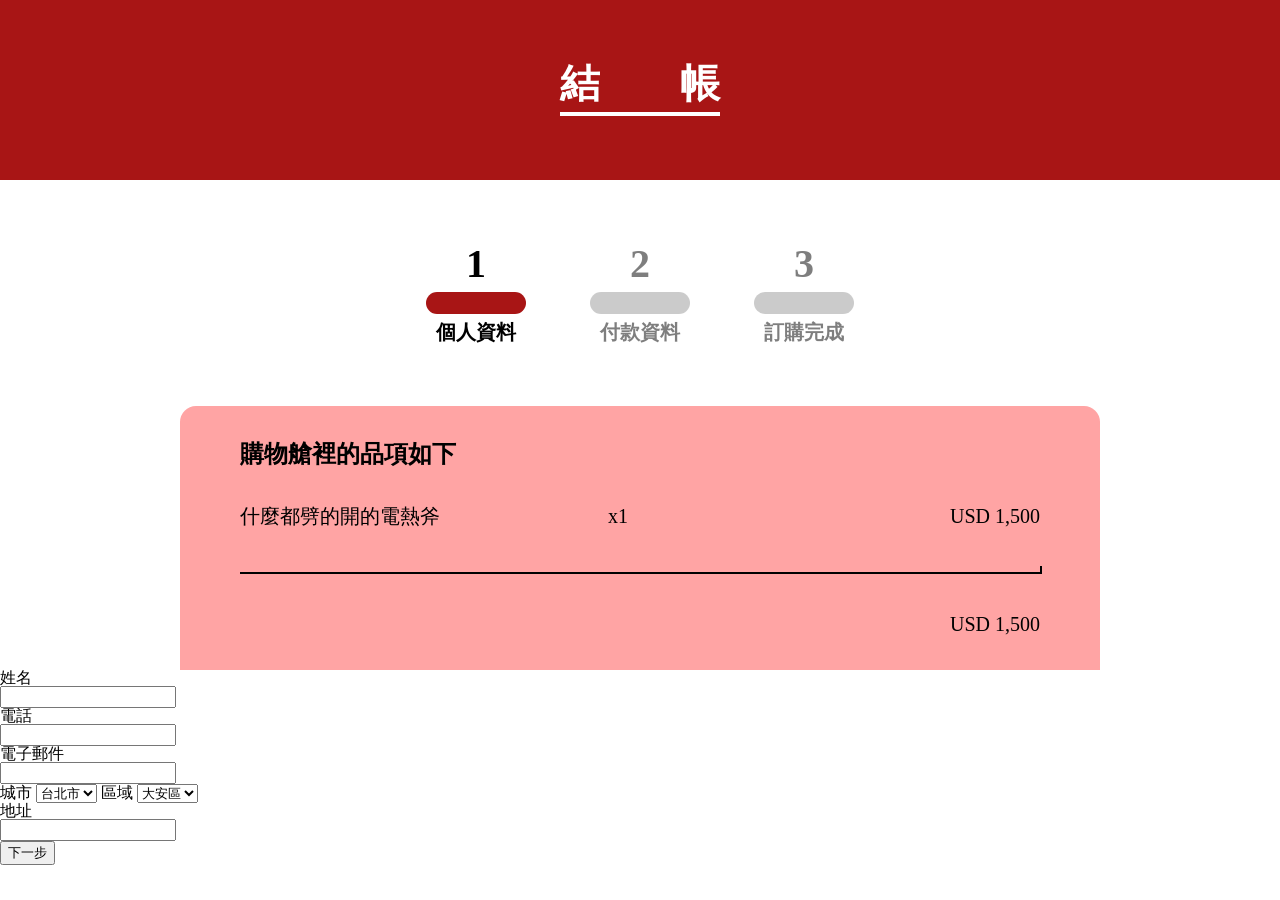
==== checkout_step/imformation.html @ 5338ff6e "2026_11_12_1650" ====
<!DOCTYPE html>
<html lang="en">

<head>
    <meta charset="UTF-8">
    <meta name="viewport" content="width=device-width, initial-scale=1.0">
    <language="zh-hant">
        <title>結帳流程</title>

        <style>
            /* http://meyerweb.com/eric/tools/css/reset/    v2.0 | 20110126   License: none (public domain)*/

            html,
            body,
            div,
            span,
            applet,
            object,
            iframe,
            h1,
            h2,
            h3,
            h4,
            h5,
            h6,
            p,
            blockquote,
            pre,
            a,
            abbr,
            acronym,
            address,
            big,
            cite,
            code,
            del,
            dfn,
            em,
            img,
            ins,
            kbd,
            q,
            s,
            samp,
            small,
            strike,
            strong,
            sub,
            sup,
            tt,
            var,
            b,
            u,
            i,
            center,
            dl,
            dt,
            dd,
            ol,
            ul,
            li,
            fieldset,
            form,
            label,
            legend,
            table,
            caption,
            tbody,
            tfoot,
            thead,
            tr,
            th,
            td,
            article,
            aside,
            canvas,
            details,
            embed,
            figure,
            figcaption,
            footer,
            header,
            hgroup,
            menu,
            nav,
            output,
            ruby,
            section,
            summary,
            time,
            mark,
            audio,
            video {
                margin: 0;
                padding: 0;
                border: 0;
                font-size: 100%;
                font: inherit;
                vertical-align: baseline;
            }

            /* HTML5 display-role reset for older browsers */
            article,
            aside,
            details,
            figcaption,
            figure,
            footer,
            header,
            hgroup,
            menu,
            nav,
            section {
                display: block;
            }

            body {
                line-height: 1;
            }

            ol,
            ul {
                list-style: none;
            }

            blockquote,
            q {
                quotes: none;
            }

            blockquote:before,
            blockquote:after,
            q:before,
            q:after {
                content: '';
                content: none;
            }

            table {
                border-collapse: collapse;
                border-spacing: 0;
            }

            /* 以上是CSS Reset */
            * {
                font-family: "noto sans tc";
            }

            header {
                width: 100%;
                /* height: 178px; */
                background-color: #A81515;
                display: flex;
                justify-content: center;
                align-items: center;
                padding: 64px 0;
            }

            h1 {
                color: white;
                font-size: 40px;
                font-weight: bold;
                /* letter-spacing: 200%;*/

                display: flex;
                justify-content: space-between;
                width: 160px;
                height: 48px;
                border-bottom: 4px solid white;

            }

            h2 {
                font-size: 24px;
                font-weight: bold;
            }


            /* step */

            ul {
                width: 428px;
                /* display: flex;
                justify-content: center;
                align-items: center; */
            }

            li {
                font-size: 40px;
                font-weight: bold;
                display: flex;
                flex-direction: column;
                align-items: center;
                gap: 8px;
            }

            li>p {
                font-size: 20px;
            }



            .indicator-active {
                width: 100px;
                height: 22px;
                border-radius: 22px;
                background-color: #A81515;
            }

            .indicator {
                width: 100px;
                height: 22px;
                border-radius: 22px;
                background-color: #999;
            }

            .ordersum {
                width: 800px;
                /* height: 200px; */
                font-size: 20px;
                background-color: #FFA4A4;
                margin: 0 auto;
                border-radius: 16px 16px 0 0;
                padding: 36px 60px;
            }

            .itemChk {
                width: 100%;

            }

            .item {
                width: 388px;
            }

            .equalHr {
                width: 100%;
                height: 6px;
                border-bottom: 2px solid #000;
                border-right: 2px solid #000;
            }

            /* flex */
            .flex {
                display: flex;
                justify-content: center;
                align-items: center;

            }

            .flexDcol {
                flex-direction: column;
            }

            .flexJcstart {
                justify-content: flex-start;
            }

            .flexJcend {
                justify-content: flex-end;
            }

            .flexJcsb {
                justify-content: space-between;
            }

            .flexAistart {
                align-items: flex-start;
            }

            .flexAisend {
                align-items: flex-end;
            }

            .flexAsstart {
                align-self: flex-end;
            }

            .md64 {
                margin-bottom: 64px;
            }

            .op5 {
                opacity: 0.5;
            }

            .w100 {
                width: 100%;
            }

            .g12 {
                gap: 12px;
            }

            .g40 {
                gap: 40px;
            }
        </style>
</head>


<body>
    <header class="header md64">
        <h1>
            <p>結</p>
            <p>帳</p>
        </h1>

    </header>
    <div class="step flex md64">
        <ul class="flex flexJcsb">
            <li>
                <div>1</div>
                <div class="indicator-active"></div>
                <p>個人資料</p>
            </li>
            <li class="op5">
                <div>2</div>
                <div class="indicator"></div>
                <p>付款資料</p>
            </li>
            <li class="op5">
                <div>3</div>
                <div class="indicator"></div>
                <p>訂購完成</p>
            </li>
        </ul>
    </div>

    <div class="ordersum flex flexDcol flexAistart flexJcsb g40 mb64">
        <h2>購物艙裡的品項如下</h2>
        <div class="flex flexDcol w100 g12">
            <div class="itemChk flex flexJcsb">
                <div class="item flex flexJcsb">
                    <p class="itemName">什麼都劈的開的電熱斧</p>
                    <p class="itemCount">x1</p>
                </div>
                <p class="itemPrice">USD 1,500</p>
            </div>
        </div>
        <div class="equalHr"></div>
        <p class="itemPrice flexAsstart">USD 1,500</p>
    </div>
    </div>
    <form action="" method="">
        <label for="name">姓名</label><br><!-- br 段行 -->
        <input type="text" name="myname" id="name"><br>

        <label for="phone">電話</label><br>
        <input type="text" name="phone" id="phone"><br>

        <label for="email">電子郵件</label><br>
        <input type="email" name="email" id="email"><br>

        <label for="city">城市</label>
        <select name="city" id="city">
            <option value="taipei">台北市</option>
            <option value="newtaipei">新北市</option>
            <option value="taoyuan">桃園市</option>
            <option value="taichun">台中市</option>
            <option value="tainan">台南市</option>
            <option value="kaohsiung">高雄市</option>
        </select>

        <label for="dist">區域</label>
        <select name="dist" id="dist">
            <option value="daann">大安區</option>
            <option value="shilin">士林區</option>
            <option value="wenshan">文山區</option>
            <option value="wanwha">萬華區</option>
            <option value="datung">大同區</option>
            <option value="zounghan">中正區</option>
        </select><br>


        <label for="address">地址</label><br>
        <input type="text" name="address" id="address"><br>

        <button type="submit">下一步</button>




    </form>


</body>

</html>
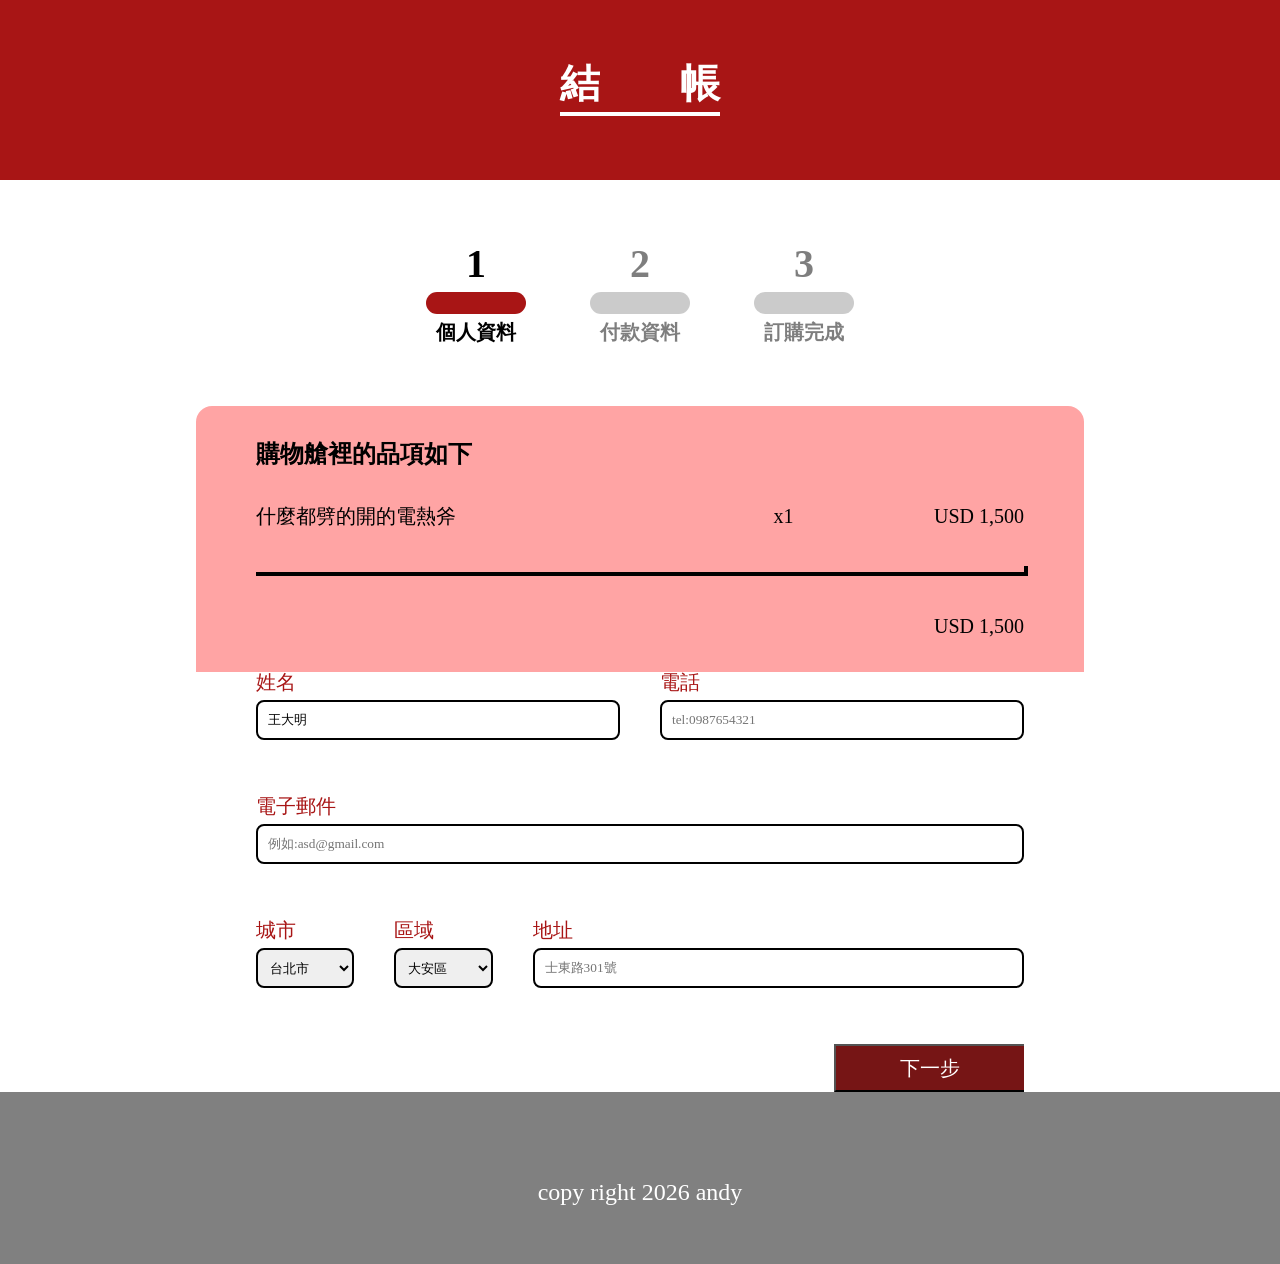
==== commit 9a2c48b1: "2026_11_17_1700" ====
--- a/checkout_step/imformation.html
+++ b/checkout_step/imformation.html
@@ -1,301 +1,444 @@
 <!DOCTYPE html>
-<html lang="en">
+<html language="zh-hant">
 
 <head>
     <meta charset="UTF-8">
     <meta name="viewport" content="width=device-width, initial-scale=1.0">
-    <language="zh-hant">
-        <title>結帳流程</title>
-
-        <style>
-            /* http://meyerweb.com/eric/tools/css/reset/    v2.0 | 20110126   License: none (public domain)*/
-
-            html,
-            body,
-            div,
-            span,
-            applet,
-            object,
-            iframe,
-            h1,
-            h2,
-            h3,
-            h4,
-            h5,
-            h6,
-            p,
-            blockquote,
-            pre,
-            a,
-            abbr,
-            acronym,
-            address,
-            big,
-            cite,
-            code,
-            del,
-            dfn,
-            em,
-            img,
-            ins,
-            kbd,
-            q,
-            s,
-            samp,
-            small,
-            strike,
-            strong,
-            sub,
-            sup,
-            tt,
-            var,
-            b,
-            u,
-            i,
-            center,
-            dl,
-            dt,
-            dd,
-            ol,
-            ul,
-            li,
-            fieldset,
-            form,
-            label,
-            legend,
-            table,
-            caption,
-            tbody,
-            tfoot,
-            thead,
-            tr,
-            th,
-            td,
-            article,
-            aside,
-            canvas,
-            details,
-            embed,
-            figure,
-            figcaption,
-            footer,
-            header,
-            hgroup,
-            menu,
-            nav,
-            output,
-            ruby,
-            section,
-            summary,
-            time,
-            mark,
-            audio,
-            video {
-                margin: 0;
-                padding: 0;
-                border: 0;
-                font-size: 100%;
-                font: inherit;
-                vertical-align: baseline;
-            }
-
-            /* HTML5 display-role reset for older browsers */
-            article,
-            aside,
-            details,
-            figcaption,
-            figure,
-            footer,
-            header,
-            hgroup,
-            menu,
-            nav,
-            section {
-                display: block;
-            }
-
-            body {
-                line-height: 1;
-            }
-
-            ol,
-            ul {
-                list-style: none;
-            }
-
-            blockquote,
-            q {
-                quotes: none;
-            }
-
-            blockquote:before,
-            blockquote:after,
-            q:before,
-            q:after {
-                content: '';
-                content: none;
-            }
-
-            table {
-                border-collapse: collapse;
-                border-spacing: 0;
-            }
-
-            /* 以上是CSS Reset */
-            * {
-                font-family: "noto sans tc";
-            }
-
-            header {
-                width: 100%;
-                /* height: 178px; */
-                background-color: #A81515;
-                display: flex;
-                justify-content: center;
-                align-items: center;
-                padding: 64px 0;
-            }
-
-            h1 {
-                color: white;
-                font-size: 40px;
-                font-weight: bold;
-                /* letter-spacing: 200%;*/
-
-                display: flex;
-                justify-content: space-between;
-                width: 160px;
-                height: 48px;
-                border-bottom: 4px solid white;
-
-            }
-
-            h2 {
-                font-size: 24px;
-                font-weight: bold;
-            }
-
-
-            /* step */
-
-            ul {
-                width: 428px;
-                /* display: flex;
+    <!-- <language="zh-hant"> -->
+    <title>結帳流程</title>
+
+    <style>
+        /* http://meyerweb.com/eric/tools/css/reset/    v2.0 | 20110126   License: none (public domain)*/
+
+        html,
+        body,
+        div,
+        span,
+        applet,
+        object,
+        iframe,
+        h1,
+        h2,
+        h3,
+        h4,
+        h5,
+        h6,
+        p,
+        blockquote,
+        pre,
+        a,
+        abbr,
+        acronym,
+        address,
+        big,
+        cite,
+        code,
+        del,
+        dfn,
+        em,
+        img,
+        ins,
+        kbd,
+        q,
+        s,
+        samp,
+        small,
+        strike,
+        strong,
+        sub,
+        sup,
+        tt,
+        var,
+        b,
+        u,
+        i,
+        center,
+        dl,
+        dt,
+        dd,
+        ol,
+        ul,
+        li,
+        fieldset,
+        form,
+        label,
+        legend,
+        table,
+        caption,
+        tbody,
+        tfoot,
+        thead,
+        tr,
+        th,
+        td,
+        article,
+        aside,
+        canvas,
+        details,
+        embed,
+        figure,
+        figcaption,
+        footer,
+        header,
+        hgroup,
+        menu,
+        nav,
+        output,
+        ruby,
+        section,
+        summary,
+        time,
+        mark,
+        audio,
+        video {
+            margin: 0;
+            padding: 0;
+            border: 0;
+            font-size: 100%;
+            font: inherit;
+            vertical-align: baseline;
+        }
+
+        /* HTML5 display-role reset for older browsers */
+        article,
+        aside,
+        details,
+        figcaption,
+        figure,
+        footer,
+        header,
+        hgroup,
+        menu,
+        nav,
+        section {
+            display: block;
+        }
+
+        body {
+            line-height: 1;
+        }
+
+        ol,
+        ul {
+            list-style: none;
+        }
+
+        blockquote,
+        q {
+            quotes: none;
+        }
+
+        blockquote:before,
+        blockquote:after,
+        q:before,
+        q:after {
+            content: '';
+            content: none;
+        }
+
+        table {
+            border-collapse: collapse;
+            border-spacing: 0;
+        }
+
+        /* 以上是CSS Reset */
+        * {
+            font-family: "noto sans tc";
+        }
+
+        header {
+            width: 100%;
+            /* height: 178px; */
+            background-color: #A81515;
+            display: flex;
+            justify-content: center;
+            align-items: center;
+            padding: 64px 0;
+        }
+
+        h1 {
+            color: white;
+            font-size: 40px;
+            font-weight: bold;
+            /* letter-spacing: 200%;*/
+
+            display: flex;
+            justify-content: space-between;
+            width: 160px;
+            height: 48px;
+            border-bottom: 4px solid white;
+
+        }
+
+        h2 {
+            font-size: 24px;
+            font-weight: bold;
+        }
+
+
+        /* step */
+
+        ul {
+            width: 428px;
+            /* display: flex;
                 justify-content: center;
                 align-items: center; */
-            }
-
-            li {
-                font-size: 40px;
-                font-weight: bold;
-                display: flex;
+        }
+
+        li {
+            font-size: 40px;
+            font-weight: bold;
+            display: flex;
+            flex-direction: column;
+            align-items: center;
+            gap: 8px;
+        }
+
+        li>p {
+            font-size: 20px;
+        }
+
+
+
+        .indicator-active {
+            width: 100px;
+            height: 22px;
+            border-radius: 22px;
+            background-color: #A81515;
+            opacity: 1;
+        }
+
+        .indicator {
+            width: 100px;
+            height: 22px;
+            border-radius: 22px;
+            background-color: #999;
+        }
+
+        /* ordersummy */
+        .ordersum {
+            width: 60vw;
+            /* height: 200px; */
+            font-size: 20px;
+            background-color: #FFA4A4;
+            margin: 0 auto;
+            border-radius: 16px 16px 0 0;
+            padding: 36px 60px;
+        }
+
+        .itemChk {
+            /* width: 100%; */
+
+        }
+
+        .item {
+            width: 388px;
+        }
+
+        .equalHr {
+            width: 100%;
+            height: 6px;
+            border-bottom: 4px solid #000;
+            border-right: 4px solid #000;
+        }
+
+        /* form */
+        .formWrapper {
+            width: 60vw;
+            margin: 0 auto;
+        }
+
+        form * {
+            width: 100%;
+            box-sizing: border-box;
+        }
+
+        input,
+        select {
+            font: size 20px;
+            width: 100%;
+            height: 2.5rem;
+            text-indent: 8px;
+            border-radius: 8px;
+            border: 2px solid #000;
+        }
+
+        input:hover,
+        select:hover {
+            box-shadow: 0px 0px 4px rgba(255, 45, 45, 0.8);
+        }
+
+
+        form label {
+            font-size: 20px;
+            color: #A81515;
+        }
+
+        button {
+            width: 190px;
+            height: 48px;
+            background-color: #761515;
+            color: white;
+            font-size: 20px;
+            border-right: 8px;
+        }
+
+        button:hover {
+            background-color: #cc3535;
+            transition: 0.6s;
+        }
+
+        button:active {
+            background-color: #3e0707;
+        }
+
+        /* footer */
+        footer {
+            width: 100%;
+            font-family: "notn san tc";
+            font-size: 24px;
+            color: #fff;
+            background-color: gray;
+            padding-top: 88px;
+            padding-bottom: 60px;
+        }
+
+
+
+        /* flex */
+        .flex {
+            display: flex;
+            justify-content: center;
+            align-items: center;
+
+        }
+
+        .flexDcol {
+            flex-direction: column;
+        }
+
+        .flexJcstart {
+            justify-content: flex-start;
+        }
+
+        .flexJcend {
+            justify-content: flex-end;
+        }
+
+        .flexJcsb {
+            justify-content: space-between;
+        }
+
+        .flexAistart {
+            align-items: flex-start;
+        }
+
+        .flexAiend {
+            align-items: flex-end;
+        }
+
+        .flexAsstart {
+            align-self: flex-end;
+        }
+
+        .f-grow-1 {
+            flex: 1;
+
+        }
+
+        .f-grow-2 {
+            flex: 2;
+        }
+
+        .f-grow-3 {
+            flex: 5;
+        }
+
+        .g8 {
+            gap: 8px;
+        }
+
+
+        .g12 {
+            gap: 12px;
+        }
+
+        .g40 {
+            gap: 40px;
+        }
+
+        .g56 {
+            gap: 56px;
+        }
+
+
+        /* margin */
+        .md64 {
+            margin-bottom: 64px;
+        }
+
+
+        /* opacity */
+        .op5 {
+            opacity: 0.5;
+        }
+
+        /* width */
+        .w100 {
+            width: 100%;
+        }
+
+        /* responsive 響應式排版 */
+        @media(max-width:768px) {
+            .g40 {
+                gap: 20px;
+            }
+        }
+
+        .itemChk>.item {
+            width: 70%;
+        }
+
+
+        @media(max-width:576px) {
+
+            .formName,
+            .formAddres,
+            .itemChk {
                 flex-direction: column;
-                align-items: center;
+            }
+
+            .itemPrice {
+                align-self: end;
+            }
+
+            .itemChk>.item {
+                width: 100%;
+            }
+
+            .btn {
+                width: 100%;
+            }
+
+            .footer {
+                font-size: 16px;
+                padding-top: 56px;
+                padding-bottom: 40px;
+            }
+
+            .mb64 {
+                margin-bottom: 32px;
+            }
+
+            .g56 {
+                gap: 32px;
+            }
+
+            .g40 {
                 gap: 8px;
             }
-
-            li>p {
-                font-size: 20px;
-            }
-
-
-
-            .indicator-active {
-                width: 100px;
-                height: 22px;
-                border-radius: 22px;
-                background-color: #A81515;
-            }
-
-            .indicator {
-                width: 100px;
-                height: 22px;
-                border-radius: 22px;
-                background-color: #999;
-            }
-
-            .ordersum {
-                width: 800px;
-                /* height: 200px; */
-                font-size: 20px;
-                background-color: #FFA4A4;
-                margin: 0 auto;
-                border-radius: 16px 16px 0 0;
-                padding: 36px 60px;
-            }
-
-            .itemChk {
-                width: 100%;
-
-            }
-
-            .item {
-                width: 388px;
-            }
-
-            .equalHr {
-                width: 100%;
-                height: 6px;
-                border-bottom: 2px solid #000;
-                border-right: 2px solid #000;
-            }
-
-            /* flex */
-            .flex {
-                display: flex;
-                justify-content: center;
-                align-items: center;
-
-            }
-
-            .flexDcol {
-                flex-direction: column;
-            }
-
-            .flexJcstart {
-                justify-content: flex-start;
-            }
-
-            .flexJcend {
-                justify-content: flex-end;
-            }
-
-            .flexJcsb {
-                justify-content: space-between;
-            }
-
-            .flexAistart {
-                align-items: flex-start;
-            }
-
-            .flexAisend {
-                align-items: flex-end;
-            }
-
-            .flexAsstart {
-                align-self: flex-end;
-            }
-
-            .md64 {
-                margin-bottom: 64px;
-            }
-
-            .op5 {
-                opacity: 0.5;
-            }
-
-            .w100 {
-                width: 100%;
-            }
-
-            .g12 {
-                gap: 12px;
-            }
-
-            .g40 {
-                gap: 40px;
-            }
-        </style>
+        }
+    </style>
 </head>
 
 
@@ -305,8 +448,8 @@
             <p>結</p>
             <p>帳</p>
         </h1>
-
     </header>
+    
     <div class="step flex md64">
         <ul class="flex flexJcsb">
             <li>
@@ -330,7 +473,7 @@
     <div class="ordersum flex flexDcol flexAistart flexJcsb g40 mb64">
         <h2>購物艙裡的品項如下</h2>
         <div class="flex flexDcol w100 g12">
-            <div class="itemChk flex flexJcsb">
+            <div class="itemChk flex flexJcsb w100">
                 <div class="item flex flexJcsb">
                     <p class="itemName">什麼都劈的開的電熱斧</p>
                     <p class="itemCount">x1</p>
@@ -341,47 +484,64 @@
         <div class="equalHr"></div>
         <p class="itemPrice flexAsstart">USD 1,500</p>
     </div>
+
+    <div class="formWrapper flex mb64">
+        <form class="flex flexDcol w100 flexAistart g56" method="">
+            <div class="formName flex flexJcsb w100 g40">
+                <div class="flex flexDcol flexAistart g8">
+                    <label for="name">姓名</label>
+                    <input class="w100" type="text" name="myname" id="name" placeholder="請輸入姓名" value="王大明" required>
+                </div>
+                <div class="flex flexDcol flexAistart g8">
+                    <label for="phone">電話</label>
+                    <input class="w100" type="tel" name="phone" id="phone" placeholder="tel:0987654321">
+                </div>
+            </div>
+
+            <div class="formMail flex flexDcol flexAistart g8">
+                <label for="email">電子郵件</label>
+                <input class="w100" type="email" name="email" id="email" placeholder="例如:asd@gmail.com" required>
+            </div>
+
+            <div class="formAddres flex flexJcsb w100 g40">
+                <div class=" flex flexDcol flexAistart  g8 f-grow-1">
+                    <label for="city">城市</label>
+                    <select class="w100" name="city" id="city">
+                        <option value="taipei">台北市</option>
+                        <option value="newtaipei">新北市</option>
+                        <option value="taoyuan">桃園市</option>
+                        <option value="taichun">台中市</option>
+                        <option value="tainan">台南市</option>
+                        <option value="kaohsiung">高雄市</option>
+                    </select>
+                </div>
+
+                <div class="flex flexDcol flexAistart g8 f-grow-1">
+                    <label for="dist">區域</label>
+                    <select class="w100"="dist" id="dist">
+                        <option value="daann">大安區</option>
+                        <option value="shilin">士林區</option>
+                        <option value="wenshan">文山區</option>
+                        <option value="wanwha">萬華區</option>
+                        <option value="datung">大同區</option>
+                        <option value="zounghan">中正區</option>
+                    </select>
+                </div>
+
+                <div class="flex flexDcol flexAistart g8 f-grow-3">
+                    <label for="address">地址</label>
+                    <input class="w100" type="text" name="address" id="address" placeholder="士東路301號">
+                </div>
+            </div>
+
+            <button class="flexAsstart" type="submit">下一步</button>
+
+        </form>
+
     </div>
-    <form action="" method="">
-        <label for="name">姓名</label><br><!-- br 段行 -->
-        <input type="text" name="myname" id="name"><br>
-
-        <label for="phone">電話</label><br>
-        <input type="text" name="phone" id="phone"><br>
-
-        <label for="email">電子郵件</label><br>
-        <input type="email" name="email" id="email"><br>
-
-        <label for="city">城市</label>
-        <select name="city" id="city">
-            <option value="taipei">台北市</option>
-            <option value="newtaipei">新北市</option>
-            <option value="taoyuan">桃園市</option>
-            <option value="taichun">台中市</option>
-            <option value="tainan">台南市</option>
-            <option value="kaohsiung">高雄市</option>
-        </select>
-
-        <label for="dist">區域</label>
-        <select name="dist" id="dist">
-            <option value="daann">大安區</option>
-            <option value="shilin">士林區</option>
-            <option value="wenshan">文山區</option>
-            <option value="wanwha">萬華區</option>
-            <option value="datung">大同區</option>
-            <option value="zounghan">中正區</option>
-        </select><br>
-
-
-        <label for="address">地址</label><br>
-        <input type="text" name="address" id="address"><br>
-
-        <button type="submit">下一步</button>
-
-
-
-
-    </form>
+
+
+    <footer class="footer flex ">copy right 2026 andy</footer>
 
 
 </body>
